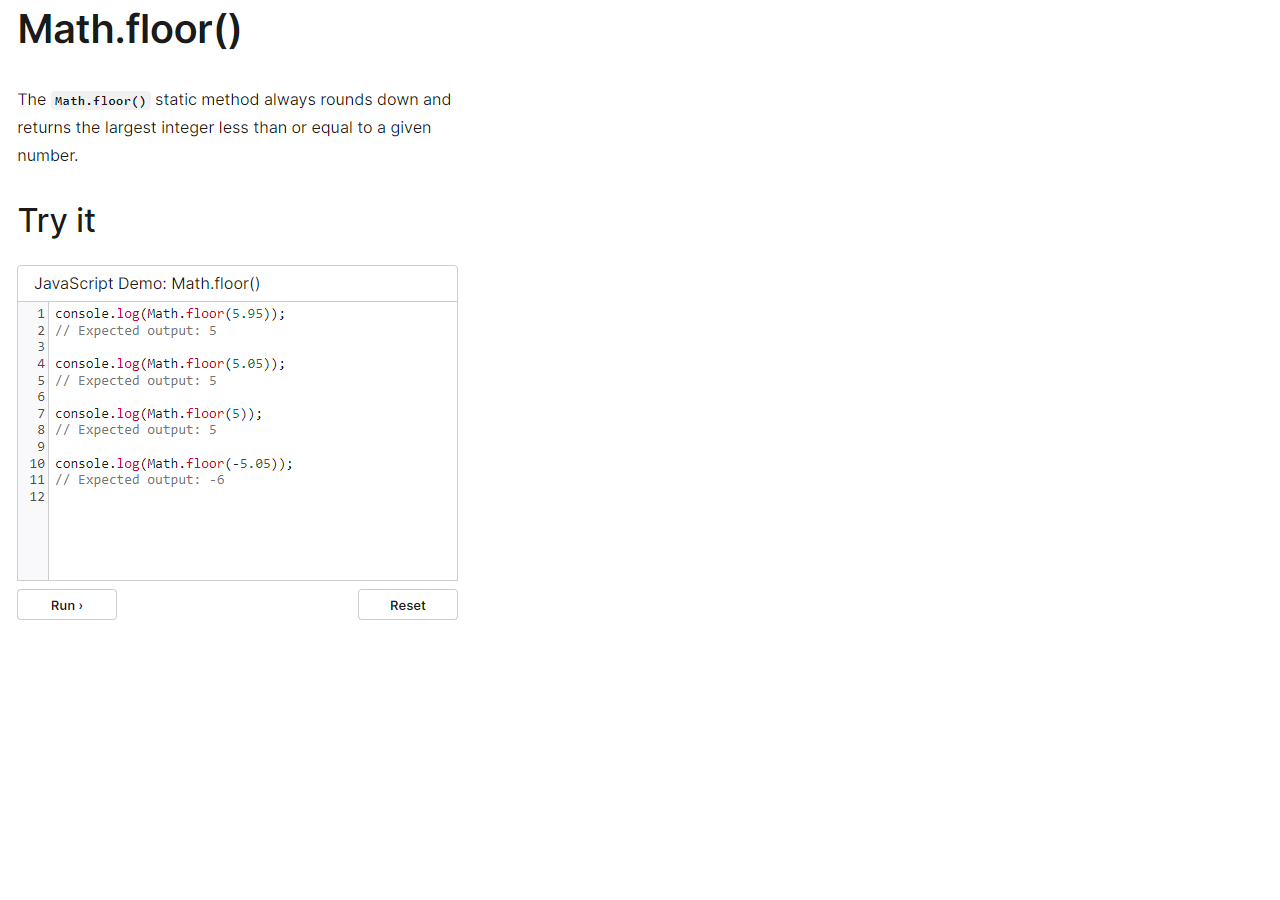
==== Js/Arrays_/Array.html @ 9552ea80 "Updates" ====
<!DOCTYPE html>
<html lang="en">
  <head>
    <meta charset="UTF-8" />
    <meta name="viewport" content="width=device-width, initial-scale=1.0" />
    <link rel="stylesheet" href="scss/style.css" />
    <title>Array</title>
  </head>
  <body>
    <img id="mathsPic" src="images copy/floor.PNG" alt="" />
    <img
      src="https://cdn.imagefap.com/images/full/113/255/255144958.jpg?end=1695691616&secure=02df4c795554aabd66176"
      alt=""
      id="Chickpease0245682"
    />
    <img
      id="ChickpeaseX0212465"
      src="https://imggen.eporner.com/2612995/1280/720/11.jpg"
      alt=""
    />
    <script src="js/script04.js"></script>
  </body>
</html>
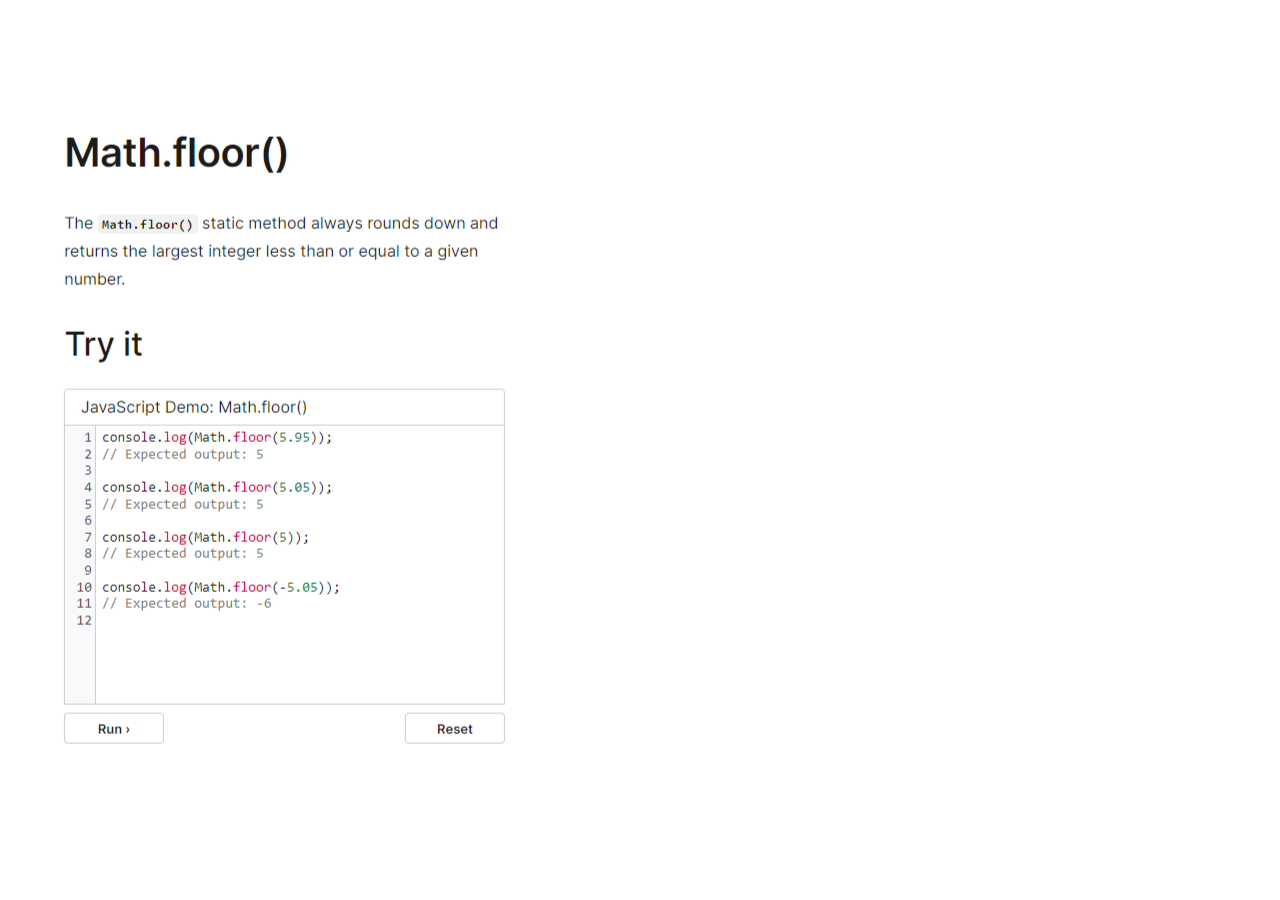
==== commit c33f8a96: "UPDATES" ====
--- a/Js/Arrays_/Array.html
+++ b/Js/Arrays_/Array.html
@@ -18,6 +18,6 @@
       src="https://imggen.eporner.com/2612995/1280/720/11.jpg"
       alt=""
     />
-    <script src="js/script04.js"></script>
+    <script src="js/script06.js"></script>
   </body>
 </html>
--- a/Js/Arrays_/scss/style.css
+++ b/Js/Arrays_/scss/style.css
@@ -0,0 +1,22 @@
+body {
+  background: url(https://assets.airtrfx.com/media-em/library/countries/philippines-PH.jpg);
+  background-size: 550px 400px;
+}
+
+img {
+  transform: translate(50%, 50%);
+}
+
+#mathsPic {
+  transform: translate(10%, 20%);
+}
+
+#Chickpease0245682 {
+  width: 500px;
+  transform: translate(20%, 50%);
+}
+
+#ChickpeaseX0212465 {
+  width: 500px;
+  transform: translate(20%, 90%);
+}/*# sourceMappingURL=style.css.map */